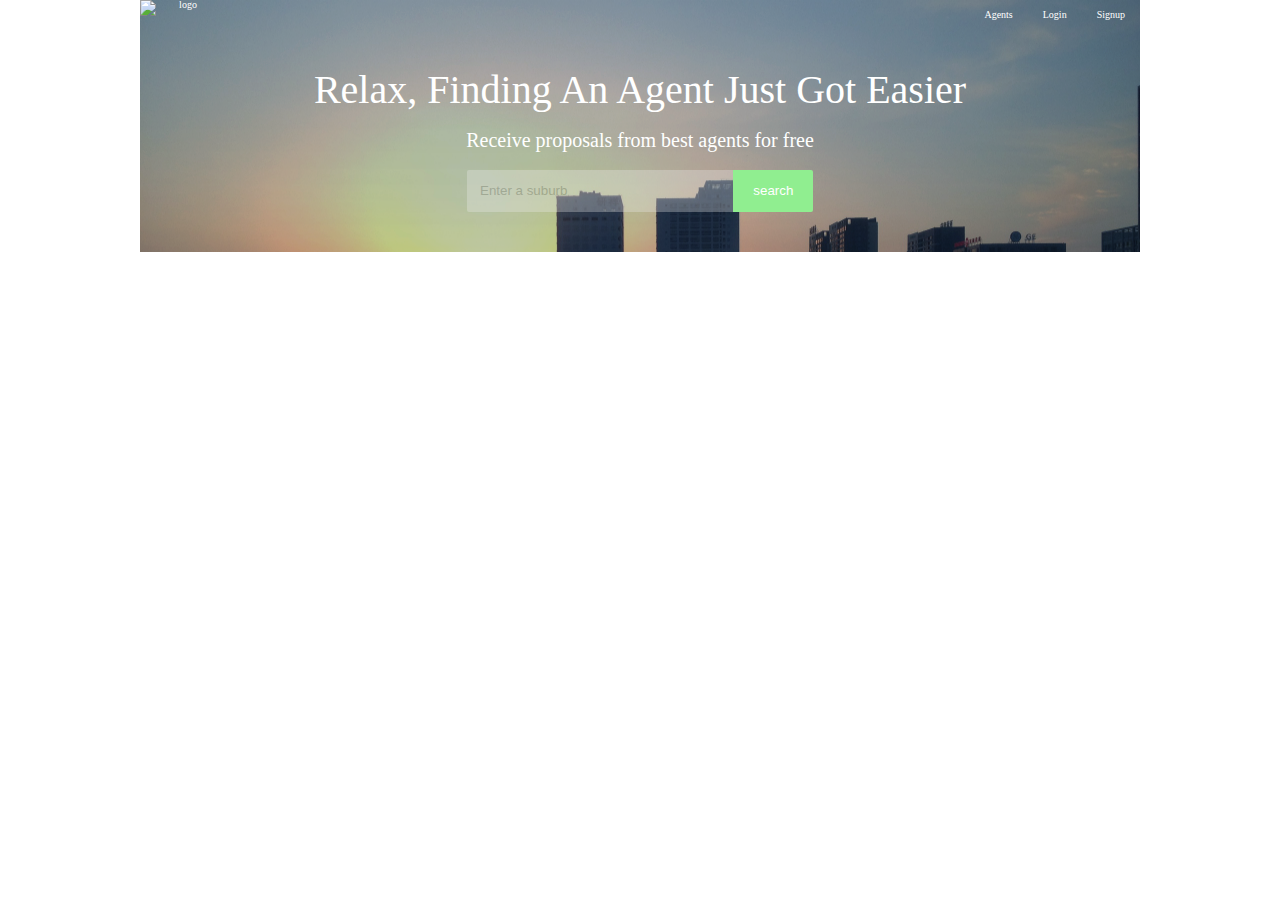
==== index.html @ d56303a0 "build the enviroment of development and complete the section hero" ====
<!DOCTYPE html>
<html lang="en">
<head>
	<meta charset="UTF-8">
	<title>Find An Agent</title>
	<link href="/stylesheets/screen.css" media="screen, projection" rel="stylesheet" type="text/css" />
	<link href="/stylesheets/print.css" media="print" rel="stylesheet" type="text/css" />
	<!--[if IE]>
	    <link href="/stylesheets/ie.css" media="screen, projection" rel="stylesheet" type="text/css" />
	<![endif]-->
	<link type="text/css" rel="stylesheet" href="stylesheets/style.css">
</head>
<body>
    <section class="hero">
        <header>
            <img src="images/logo.png" alt="logo">
            <ul>
                <li>Agents</li>
                <li>Login</li>
                <li>Signup</li>
            </ul>
        </header>
        <h1>Relax, Finding An Agent Just Got Easier</h1>
        <h2>Receive proposals from best agents for free</h2>
        <form action="">
            <input type="text" placeholder="Enter a suburb"><input type="button" value="search">
        </form>
    </section>
</body>
</html>
---- stylesheets/screen.css ----
/* Welcome to Compass.
 * In this file you should write your main styles. (or centralize your imports)
 * Import this file using the following HTML or equivalent:
 * <link href="/stylesheets/screen.css" media="screen, projection" rel="stylesheet" type="text/css" /> */
/* line 5, ../../../.rbenv/versions/2.1.5/lib/ruby/gems/2.1.0/gems/compass-core-1.0.3/stylesheets/compass/reset/_utilities.scss */
html, body, div, span, applet, object, iframe,
h1, h2, h3, h4, h5, h6, p, blockquote, pre,
a, abbr, acronym, address, big, cite, code,
del, dfn, em, img, ins, kbd, q, s, samp,
small, strike, strong, sub, sup, tt, var,
b, u, i, center,
dl, dt, dd, ol, ul, li,
fieldset, form, label, legend,
table, caption, tbody, tfoot, thead, tr, th, td,
article, aside, canvas, details, embed,
figure, figcaption, footer, header, hgroup,
menu, nav, output, ruby, section, summary,
time, mark, audio, video {
  margin: 0;
  padding: 0;
  border: 0;
  font: inherit;
  font-size: 100%;
  vertical-align: baseline;
}

/* line 22, ../../../.rbenv/versions/2.1.5/lib/ruby/gems/2.1.0/gems/compass-core-1.0.3/stylesheets/compass/reset/_utilities.scss */
html {
  line-height: 1;
}

/* line 24, ../../../.rbenv/versions/2.1.5/lib/ruby/gems/2.1.0/gems/compass-core-1.0.3/stylesheets/compass/reset/_utilities.scss */
ol, ul {
  list-style: none;
}

/* line 26, ../../../.rbenv/versions/2.1.5/lib/ruby/gems/2.1.0/gems/compass-core-1.0.3/stylesheets/compass/reset/_utilities.scss */
table {
  border-collapse: collapse;
  border-spacing: 0;
}

/* line 28, ../../../.rbenv/versions/2.1.5/lib/ruby/gems/2.1.0/gems/compass-core-1.0.3/stylesheets/compass/reset/_utilities.scss */
caption, th, td {
  text-align: left;
  font-weight: normal;
  vertical-align: middle;
}

/* line 30, ../../../.rbenv/versions/2.1.5/lib/ruby/gems/2.1.0/gems/compass-core-1.0.3/stylesheets/compass/reset/_utilities.scss */
q, blockquote {
  quotes: none;
}
/* line 103, ../../../.rbenv/versions/2.1.5/lib/ruby/gems/2.1.0/gems/compass-core-1.0.3/stylesheets/compass/reset/_utilities.scss */
q:before, q:after, blockquote:before, blockquote:after {
  content: "";
  content: none;
}

/* line 32, ../../../.rbenv/versions/2.1.5/lib/ruby/gems/2.1.0/gems/compass-core-1.0.3/stylesheets/compass/reset/_utilities.scss */
a img {
  border: none;
}

/* line 116, ../../../.rbenv/versions/2.1.5/lib/ruby/gems/2.1.0/gems/compass-core-1.0.3/stylesheets/compass/reset/_utilities.scss */
article, aside, details, figcaption, figure, footer, header, hgroup, main, menu, nav, section, summary {
  display: block;
}
---- stylesheets/print.css ----
/* Welcome to Compass. Use this file to define print styles.
 * Import this file using the following HTML or equivalent:
 * <link href="/stylesheets/print.css" media="print" rel="stylesheet" type="text/css" /> */
---- stylesheets/ie.css ----
/* Welcome to Compass. Use this file to write IE specific override styles.
 * Import this file using the following HTML or equivalent:
 * <!--[if IE]>
 *   <link href="/stylesheets/ie.css" media="screen, projection" rel="stylesheet" type="text/css" />
 * <![endif]--> */
---- stylesheets/style.css ----
/* line 5, ../../../.rbenv/versions/2.1.5/lib/ruby/gems/2.1.0/gems/compass-core-1.0.3/stylesheets/compass/reset/_utilities.scss */
html, body, div, span, applet, object, iframe,
h1, h2, h3, h4, h5, h6, p, blockquote, pre,
a, abbr, acronym, address, big, cite, code,
del, dfn, em, img, ins, kbd, q, s, samp,
small, strike, strong, sub, sup, tt, var,
b, u, i, center,
dl, dt, dd, ol, ul, li,
fieldset, form, label, legend,
table, caption, tbody, tfoot, thead, tr, th, td,
article, aside, canvas, details, embed,
figure, figcaption, footer, header, hgroup,
menu, nav, output, ruby, section, summary,
time, mark, audio, video {
  margin: 0;
  padding: 0;
  border: 0;
  font: inherit;
  font-size: 100%;
  vertical-align: baseline;
}

/* line 22, ../../../.rbenv/versions/2.1.5/lib/ruby/gems/2.1.0/gems/compass-core-1.0.3/stylesheets/compass/reset/_utilities.scss */
html {
  line-height: 1;
}

/* line 24, ../../../.rbenv/versions/2.1.5/lib/ruby/gems/2.1.0/gems/compass-core-1.0.3/stylesheets/compass/reset/_utilities.scss */
ol, ul {
  list-style: none;
}

/* line 26, ../../../.rbenv/versions/2.1.5/lib/ruby/gems/2.1.0/gems/compass-core-1.0.3/stylesheets/compass/reset/_utilities.scss */
table {
  border-collapse: collapse;
  border-spacing: 0;
}

/* line 28, ../../../.rbenv/versions/2.1.5/lib/ruby/gems/2.1.0/gems/compass-core-1.0.3/stylesheets/compass/reset/_utilities.scss */
caption, th, td {
  text-align: left;
  font-weight: normal;
  vertical-align: middle;
}

/* line 30, ../../../.rbenv/versions/2.1.5/lib/ruby/gems/2.1.0/gems/compass-core-1.0.3/stylesheets/compass/reset/_utilities.scss */
q, blockquote {
  quotes: none;
}
/* line 103, ../../../.rbenv/versions/2.1.5/lib/ruby/gems/2.1.0/gems/compass-core-1.0.3/stylesheets/compass/reset/_utilities.scss */
q:before, q:after, blockquote:before, blockquote:after {
  content: "";
  content: none;
}

/* line 32, ../../../.rbenv/versions/2.1.5/lib/ruby/gems/2.1.0/gems/compass-core-1.0.3/stylesheets/compass/reset/_utilities.scss */
a img {
  border: none;
}

/* line 116, ../../../.rbenv/versions/2.1.5/lib/ruby/gems/2.1.0/gems/compass-core-1.0.3/stylesheets/compass/reset/_utilities.scss */
article, aside, details, figcaption, figure, footer, header, hgroup, main, menu, nav, section, summary {
  display: block;
}

/* line 11, ../sass/style.scss */
body {
  font-size: 62.5%;
  text-align: center;
}

/* line 16, ../sass/style.scss */
header {
  overflow: hidden;
  *zoom: 1;
}
/* line 17, ../sass/style.scss */
header img {
  width: 8em;
  height: 2em;
  float: left;
}
/* line 22, ../sass/style.scss */
header ul {
  float: right;
}
/* line 25, ../sass/style.scss */
header ul li {
  float: left;
  margin: 0 .5em;
  padding: 1em;
}

/* line 34, ../sass/style.scss */
.hero {
  max-width: 100em;
  margin: 0 auto;
  background: url("../images/find-an-agent-hero.png");
  background-size: cover;
  color: white;
}
/* line 38, ../sass/style.scss */
.hero header {
  overflow: hidden;
  *zoom: 1;
}
/* line 39, ../sass/style.scss */
.hero header img {
  width: 8em;
  height: 2em;
  float: left;
}
/* line 44, ../sass/style.scss */
.hero header ul {
  float: right;
}
/* line 47, ../sass/style.scss */
.hero header ul li {
  float: left;
  margin: 0 .5em;
  padding: 1em;
}
/* line 56, ../sass/style.scss */
.hero h1 {
  font-size: 4em;
  padding: 1em 0 .5em 0;
}
/* line 61, ../sass/style.scss */
.hero h2 {
  font-size: 2em;
}

/* line 70, ../sass/style.scss */
form {
  padding: 2em 0 4em 0;
}
/* line 73, ../sass/style.scss */
form input[type="text"] {
  padding: 1em;
  border: 0;
  width: 18em;
  border-radius: 2px 0 0 2px;
  background: #efefef;
  opacity: .3;
}
/* line 82, ../sass/style.scss */
form input[type="button"] {
  color: white;
  padding: 1em;
  border: 0;
  width: 6em;
  border-radius: 0 2px 2px 0;
  background-color: lightgreen;
}
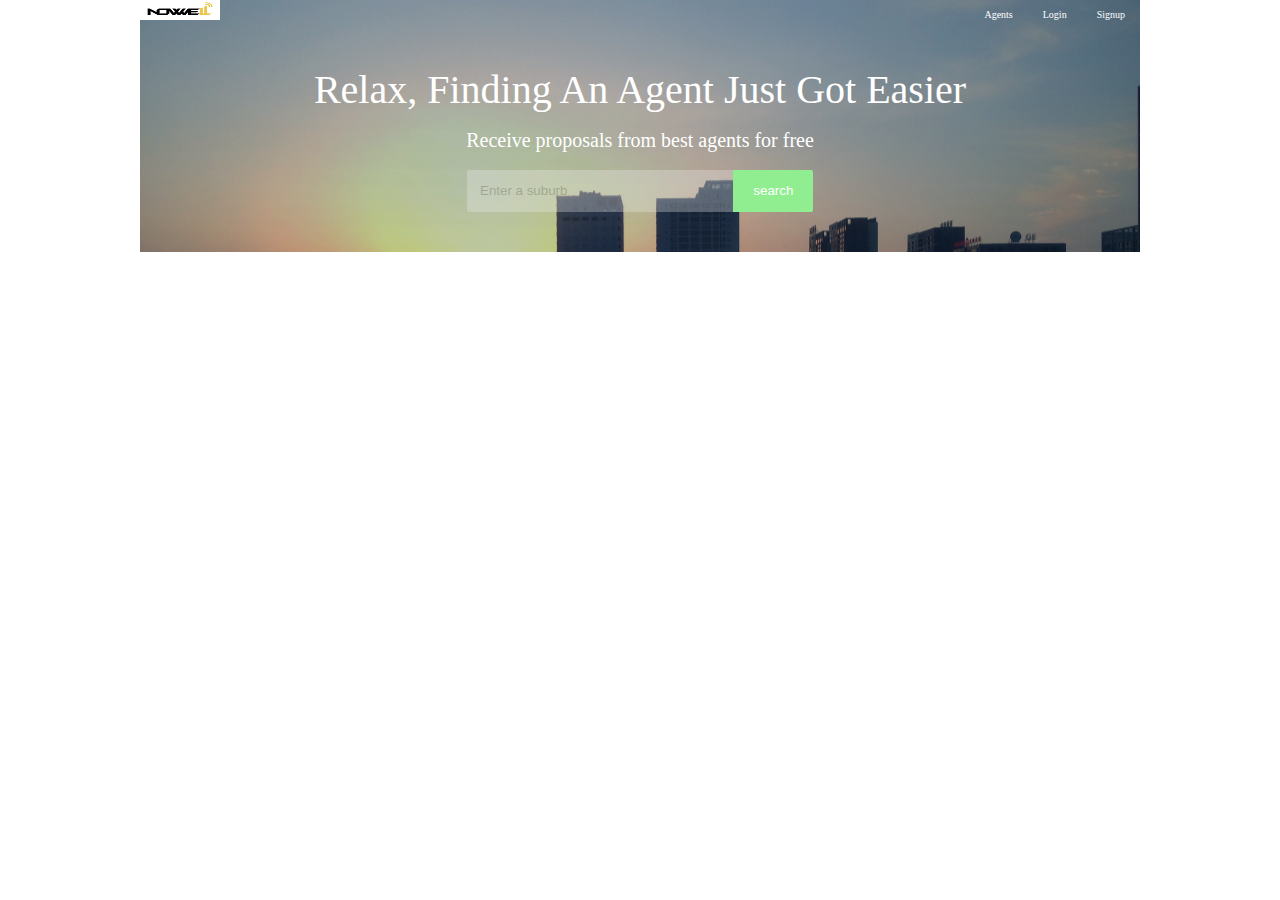
==== commit e366c49d: "add img of logo on the left-top" ====
--- a/index.html
+++ b/index.html
@@ -13,7 +13,7 @@
 <body>
     <section class="hero">
         <header>
-            <img src="images/logo.png" alt="logo">
+            <img src="images/nowwell_logo.gif" alt="logo">
             <ul>
                 <li>Agents</li>
                 <li>Login</li>
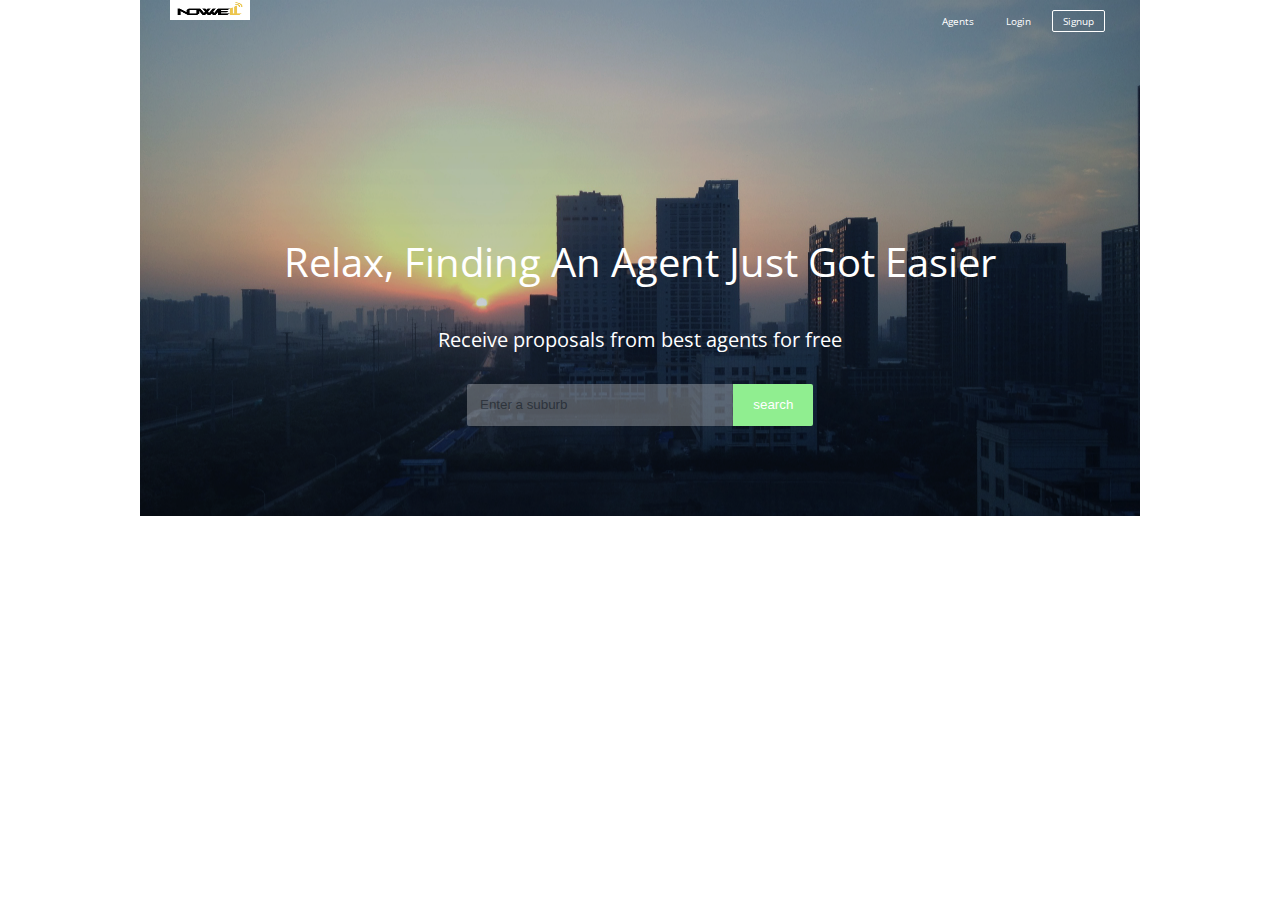
==== commit 7111d953: "refine the section of hero" ====
--- a/index.html
+++ b/index.html
@@ -9,6 +9,7 @@
 	    <link href="/stylesheets/ie.css" media="screen, projection" rel="stylesheet" type="text/css" />
 	<![endif]-->
 	<link type="text/css" rel="stylesheet" href="stylesheets/style.css">
+	<link href='http://fonts.googleapis.com/css?family=Open+Sans:300italic,400italic,600italic,300,600,400' rel='stylesheet' type='text/css'>
 </head>
 <body>
     <section class="hero">
--- a/stylesheets/style.css
+++ b/stylesheets/style.css
@@ -67,31 +67,10 @@
 body {
   font-size: 62.5%;
   text-align: center;
+  font-family: 'Open Sans', sans-serif;
 }
 
-/* line 16, ../sass/style.scss */
-header {
-  overflow: hidden;
-  *zoom: 1;
-}
 /* line 17, ../sass/style.scss */
-header img {
-  width: 8em;
-  height: 2em;
-  float: left;
-}
-/* line 22, ../sass/style.scss */
-header ul {
-  float: right;
-}
-/* line 25, ../sass/style.scss */
-header ul li {
-  float: left;
-  margin: 0 .5em;
-  padding: 1em;
-}
-
-/* line 34, ../sass/style.scss */
 .hero {
   max-width: 100em;
   margin: 0 auto;
@@ -99,43 +78,51 @@
   background-size: cover;
   color: white;
 }
-/* line 38, ../sass/style.scss */
+/* line 21, ../sass/style.scss */
 .hero header {
   overflow: hidden;
   *zoom: 1;
 }
-/* line 39, ../sass/style.scss */
+/* line 22, ../sass/style.scss */
 .hero header img {
   width: 8em;
   height: 2em;
   float: left;
+  margin-left: 3em;
 }
-/* line 44, ../sass/style.scss */
+/* line 28, ../sass/style.scss */
 .hero header ul {
   float: right;
+  margin-right: 3em;
+}
+/* line 32, ../sass/style.scss */
+.hero header ul li {
+  float: left;
+  margin: 1em .5em;
+  padding: .5em 1em;
+  border: 1px solid transparent;
+  border-radius: 2px;
+}
+/* line 39, ../sass/style.scss */
+.hero header ul li:last-child {
+  border: 1px solid white;
 }
 /* line 47, ../sass/style.scss */
-.hero header ul li {
-  float: left;
-  margin: 0 .5em;
-  padding: 1em;
-}
-/* line 56, ../sass/style.scss */
 .hero h1 {
   font-size: 4em;
-  padding: 1em 0 .5em 0;
+  padding: 5em 0 1.2em 0;
+}
+/* line 52, ../sass/style.scss */
+.hero h2 {
+  font-size: 2em;
+  padding-bottom: .7em;
 }
 /* line 61, ../sass/style.scss */
-.hero h2 {
-  font-size: 2em;
+.hero form {
+  padding: 2em 0 9em 0;
 }
-
-/* line 70, ../sass/style.scss */
-form {
-  padding: 2em 0 4em 0;
-}
-/* line 73, ../sass/style.scss */
-form input[type="text"] {
+/* line 64, ../sass/style.scss */
+.hero form input[type="text"] {
   padding: 1em;
   border: 0;
   width: 18em;
@@ -143,8 +130,8 @@
   background: #efefef;
   opacity: .3;
 }
-/* line 82, ../sass/style.scss */
-form input[type="button"] {
+/* line 73, ../sass/style.scss */
+.hero form input[type="button"] {
   color: white;
   padding: 1em;
   border: 0;
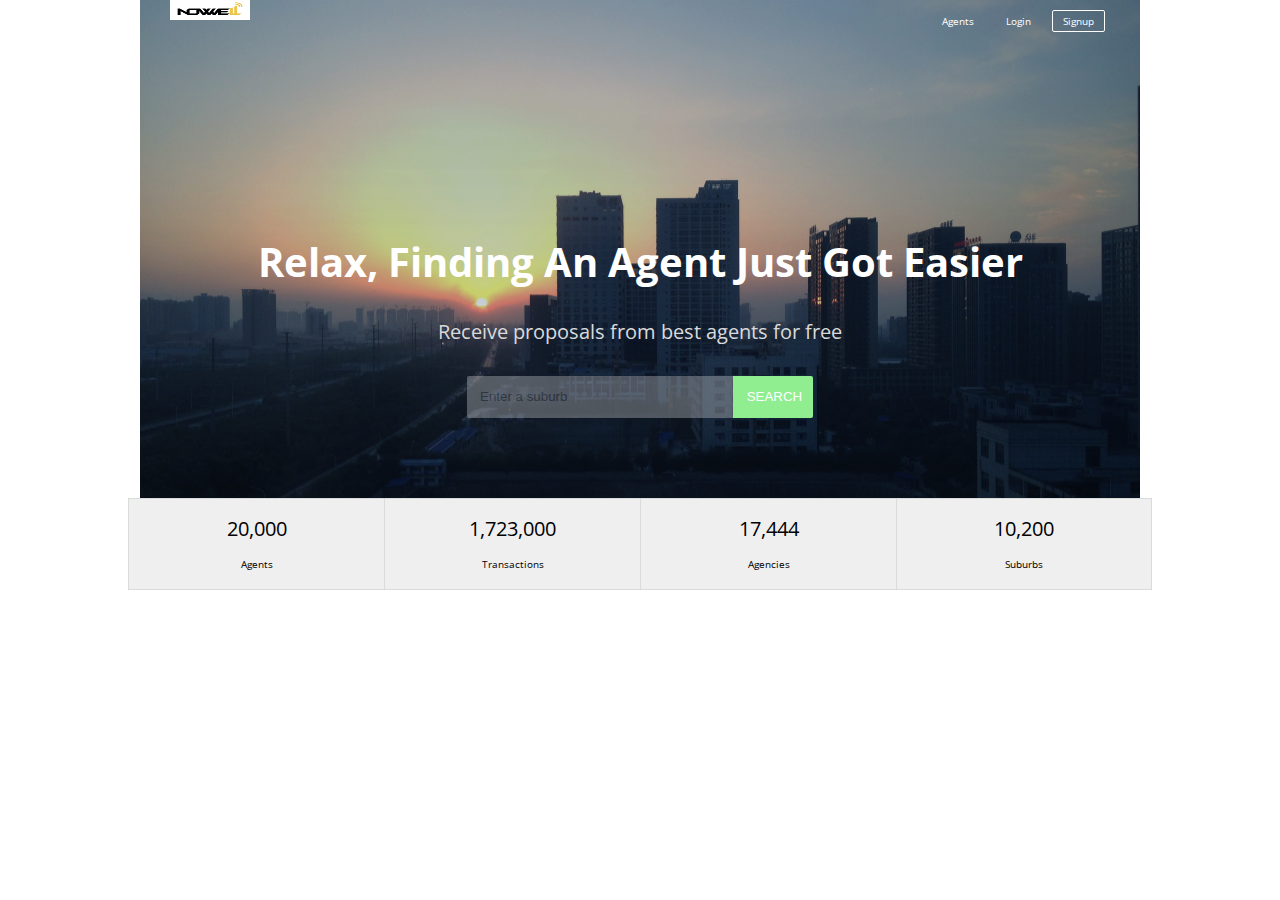
==== commit 2f010e80: "completed section of numbers" ====
--- a/index.html
+++ b/index.html
@@ -27,5 +27,25 @@
             <input type="text" placeholder="Enter a suburb"><input type="button" value="search">
         </form>
     </section>
+    <section class="numbers">
+        <ul>
+            <li class="number">
+                <h2>20,000</h2>
+                <h3>Agents</h3>
+            </li>
+            <li class="number">
+                <h2>1,723,000</h2>
+                <h3>Transactions</h3>
+            </li>
+            <li class="number">
+                <h2>17,444</h2>
+                <h3>Agencies</h3>
+            </li>
+            <li class="number">
+                <h2>10,200</h2>
+                <h3>Suburbs</h3>
+            </li>
+        </ul>
+    </section>
 </body>
 </html>--- a/stylesheets/style.css
+++ b/stylesheets/style.css
@@ -110,18 +110,20 @@
 /* line 47, ../sass/style.scss */
 .hero h1 {
   font-size: 4em;
-  padding: 5em 0 1.2em 0;
+  padding: 5em 0 1em 0;
+  font-weight: bold;
 }
-/* line 52, ../sass/style.scss */
+/* line 53, ../sass/style.scss */
 .hero h2 {
   font-size: 2em;
   padding-bottom: .7em;
+  color: #d9dada;
 }
-/* line 61, ../sass/style.scss */
+/* line 63, ../sass/style.scss */
 .hero form {
   padding: 2em 0 9em 0;
 }
-/* line 64, ../sass/style.scss */
+/* line 66, ../sass/style.scss */
 .hero form input[type="text"] {
   padding: 1em;
   border: 0;
@@ -130,7 +132,7 @@
   background: #efefef;
   opacity: .3;
 }
-/* line 73, ../sass/style.scss */
+/* line 75, ../sass/style.scss */
 .hero form input[type="button"] {
   color: white;
   padding: 1em;
@@ -138,4 +140,41 @@
   width: 6em;
   border-radius: 0 2px 2px 0;
   background-color: lightgreen;
+  text-transform: uppercase;
 }
+
+/* line 87, ../sass/style.scss */
+.numbers {
+  width: 80%;
+  margin: 0 auto;
+}
+/* line 91, ../sass/style.scss */
+.numbers ul {
+  position: relative;
+  top: -1em;
+  background: #efefef;
+  overflow: hidden;
+  *zoom: 1;
+}
+/* line 96, ../sass/style.scss */
+.numbers ul li {
+  float: left;
+  width: 25%;
+  box-sizing: border-box;
+  border-top: 1px solid #D9DADA;
+  border-bottom: 1px solid #D9DADA;
+  border-left: 1px solid #D9DADA;
+}
+/* line 104, ../sass/style.scss */
+.numbers ul li:last-child {
+  border-right: 1px solid #D9DADA;
+}
+/* line 108, ../sass/style.scss */
+.numbers ul li h2 {
+  font-size: 2em;
+  padding: 1em 0;
+}
+/* line 113, ../sass/style.scss */
+.numbers ul li h3 {
+  padding: 0 0 2em 0;
+}
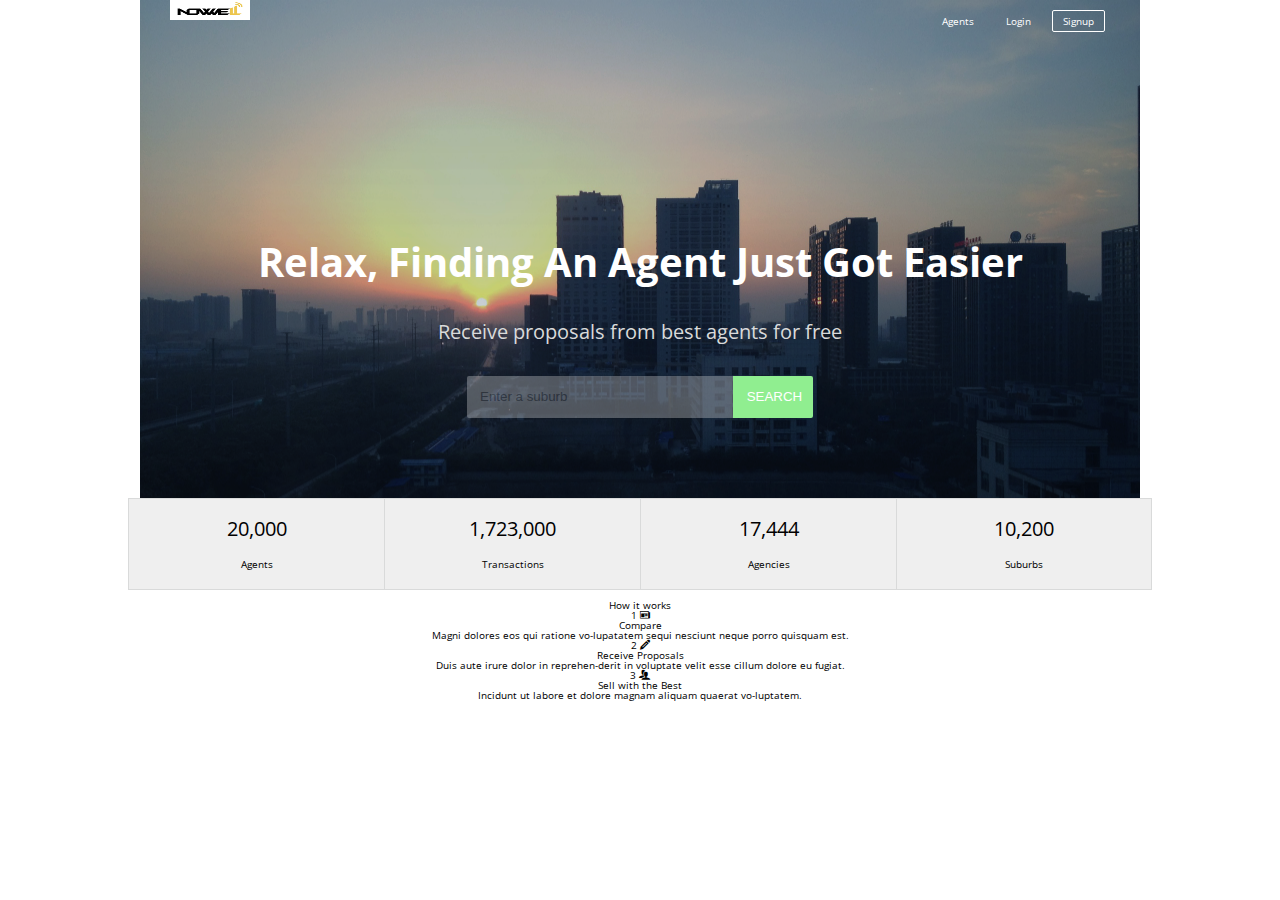
==== commit 666a3715: "import font-icon" ====
--- a/index.html
+++ b/index.html
@@ -47,5 +47,35 @@
             </li>
         </ul>
     </section>
+    <section class="how-it-works">
+        <h2>How it works</h2>
+
+        <ul>
+            <li>
+                <div class="detail">
+                    <span class="number">1</span>
+                    <i class="icon-list"></i>
+                    <h3>Compare</h3>
+                    <p>Magni dolores eos qui ratione vo-lupatatem sequi nesciunt neque porro quisquam est.</p>
+                </div>
+            </li>
+            <li>
+                <div class="detail">
+                    <span class="number">2</span>
+                    <i class="icon-pencil"></i>
+                    <h3>Receive Proposals</h3>
+                    <p>Duis aute irure dolor in reprehen-derit in voluptate velit esse cillum dolore eu fugiat.</p>
+                </div>
+            </li>
+            <li>
+                <div class="detail">
+                    <span class="number">3</span>
+                    <i class="icon-users"></i>
+                    <h3>Sell with the Best</h3>
+                    <p>Incidunt ut labore et dolore magnam aliquam quaerat vo-luptatem.</p>
+                </div>
+            </li>
+        </ul>
+    </section>
 </body>
 </html>--- a/stylesheets/style.css
+++ b/stylesheets/style.css
@@ -63,14 +63,57 @@
   display: block;
 }
 
-/* line 11, ../sass/style.scss */
+@font-face {
+  font-family: 'icomoon';
+  src: url("fonts/icomoon.eot?-yqdhku");
+  src: url("fonts/icomoon.eot?#iefix-yqdhku") format("embedded-opentype"), url("fonts/icomoon.woff?-yqdhku") format("woff"), url("fonts/icomoon.ttf?-yqdhku") format("truetype"), url("fonts/icomoon.svg?-yqdhku#icomoon") format("svg");
+  font-weight: normal;
+  font-style: normal;
+}
+/* line 12, ../sass/icomoon.scss */
+[class^="icon-"], [class*=" icon-"] {
+  font-family: 'icomoon';
+  speak: none;
+  font-style: normal;
+  font-weight: normal;
+  font-variant: normal;
+  text-transform: none;
+  line-height: 1;
+  /* Better Font Rendering =========== */
+  -webkit-font-smoothing: antialiased;
+  -moz-osx-font-smoothing: grayscale;
+}
+
+/* line 26, ../sass/icomoon.scss */
+.icon-list:before {
+  content: "\e904";
+}
+
+/* line 30, ../sass/icomoon.scss */
+.icon-pencil:before {
+  content: "\e905";
+}
+
+/* line 34, ../sass/icomoon.scss */
+.icon-users:before {
+  content: "\e972";
+}
+
+@font-face {
+  font-family: 'icomoon';
+  src: url("../icomoon/fonts/icomoon.eot?200299");
+  src: url("../icomoon/fonts/icomoon.eot?#iefix200299") format("embedded-opentype"), url("../icomoon/fonts/icomoon.woff?200299") format("woff"), url("../icomoon/fonts/icomoon.ttf?200299") format("truetype"), url("../icomoon/fonts/icomoon.svg?200299#icomoon") format("svg");
+  font-weight: normal;
+  font-style: normal;
+}
+/* line 25, ../sass/style.scss */
 body {
   font-size: 62.5%;
   text-align: center;
   font-family: 'Open Sans', sans-serif;
 }
 
-/* line 17, ../sass/style.scss */
+/* line 31, ../sass/style.scss */
 .hero {
   max-width: 100em;
   margin: 0 auto;
@@ -78,24 +121,24 @@
   background-size: cover;
   color: white;
 }
-/* line 21, ../sass/style.scss */
+/* line 35, ../sass/style.scss */
 .hero header {
   overflow: hidden;
   *zoom: 1;
 }
-/* line 22, ../sass/style.scss */
+/* line 36, ../sass/style.scss */
 .hero header img {
   width: 8em;
   height: 2em;
   float: left;
   margin-left: 3em;
 }
-/* line 28, ../sass/style.scss */
+/* line 42, ../sass/style.scss */
 .hero header ul {
   float: right;
   margin-right: 3em;
 }
-/* line 32, ../sass/style.scss */
+/* line 46, ../sass/style.scss */
 .hero header ul li {
   float: left;
   margin: 1em .5em;
@@ -103,27 +146,27 @@
   border: 1px solid transparent;
   border-radius: 2px;
 }
-/* line 39, ../sass/style.scss */
+/* line 53, ../sass/style.scss */
 .hero header ul li:last-child {
   border: 1px solid white;
 }
-/* line 47, ../sass/style.scss */
+/* line 61, ../sass/style.scss */
 .hero h1 {
   font-size: 4em;
   padding: 5em 0 1em 0;
   font-weight: bold;
 }
-/* line 53, ../sass/style.scss */
+/* line 67, ../sass/style.scss */
 .hero h2 {
   font-size: 2em;
   padding-bottom: .7em;
   color: #d9dada;
 }
-/* line 63, ../sass/style.scss */
+/* line 77, ../sass/style.scss */
 .hero form {
   padding: 2em 0 9em 0;
 }
-/* line 66, ../sass/style.scss */
+/* line 80, ../sass/style.scss */
 .hero form input[type="text"] {
   padding: 1em;
   border: 0;
@@ -132,7 +175,7 @@
   background: #efefef;
   opacity: .3;
 }
-/* line 75, ../sass/style.scss */
+/* line 89, ../sass/style.scss */
 .hero form input[type="button"] {
   color: white;
   padding: 1em;
@@ -143,12 +186,12 @@
   text-transform: uppercase;
 }
 
-/* line 87, ../sass/style.scss */
+/* line 101, ../sass/style.scss */
 .numbers {
   width: 80%;
   margin: 0 auto;
 }
-/* line 91, ../sass/style.scss */
+/* line 105, ../sass/style.scss */
 .numbers ul {
   position: relative;
   top: -1em;
@@ -156,7 +199,7 @@
   overflow: hidden;
   *zoom: 1;
 }
-/* line 96, ../sass/style.scss */
+/* line 110, ../sass/style.scss */
 .numbers ul li {
   float: left;
   width: 25%;
@@ -165,16 +208,16 @@
   border-bottom: 1px solid #D9DADA;
   border-left: 1px solid #D9DADA;
 }
-/* line 104, ../sass/style.scss */
+/* line 118, ../sass/style.scss */
 .numbers ul li:last-child {
   border-right: 1px solid #D9DADA;
 }
-/* line 108, ../sass/style.scss */
+/* line 122, ../sass/style.scss */
 .numbers ul li h2 {
   font-size: 2em;
   padding: 1em 0;
 }
-/* line 113, ../sass/style.scss */
+/* line 127, ../sass/style.scss */
 .numbers ul li h3 {
   padding: 0 0 2em 0;
 }
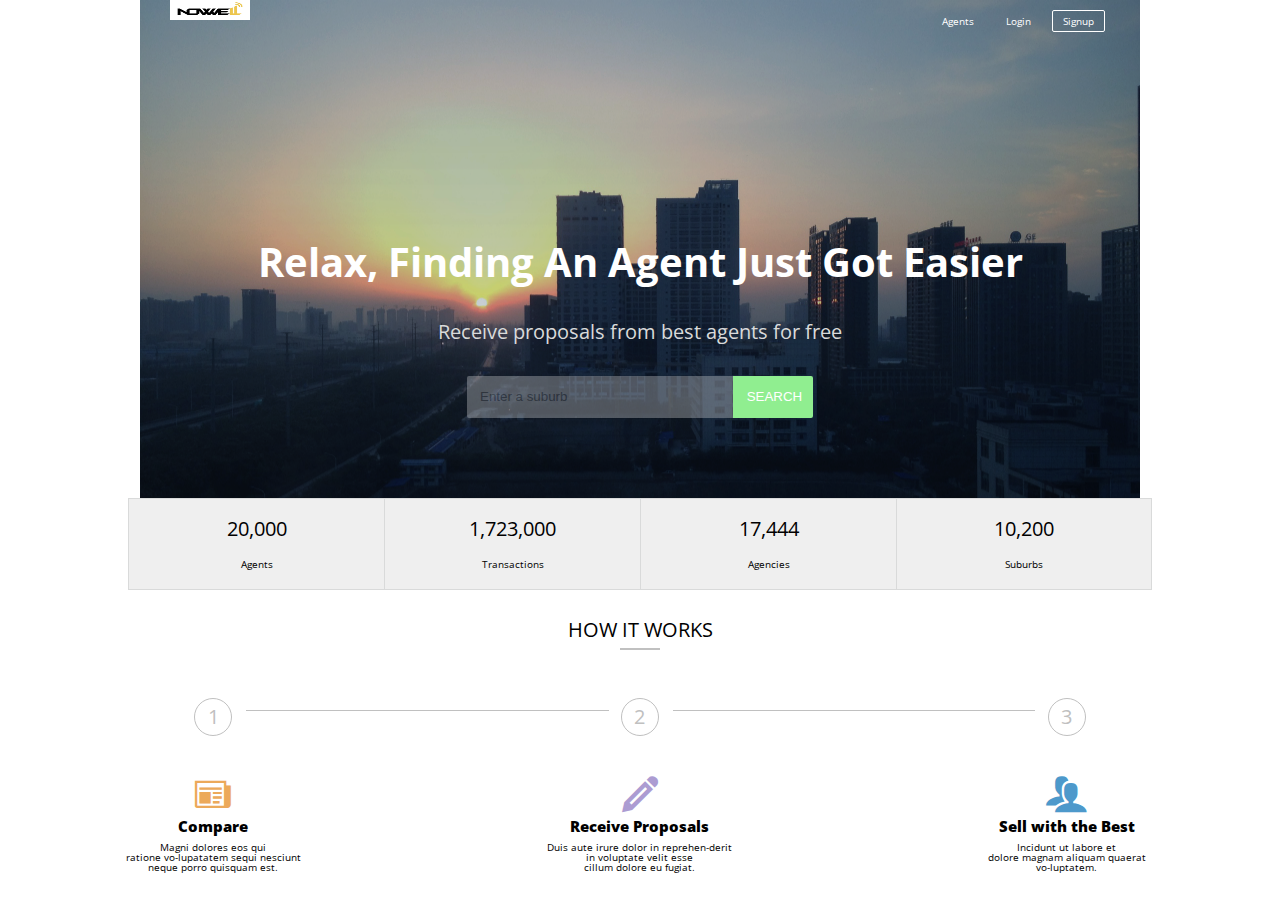
==== commit 8bed9826: "completed how it works" ====
--- a/index.html
+++ b/index.html
@@ -56,7 +56,9 @@
                     <span class="number">1</span>
                     <i class="icon-list"></i>
                     <h3>Compare</h3>
-                    <p>Magni dolores eos qui ratione vo-lupatatem sequi nesciunt neque porro quisquam est.</p>
+                    <p>Magni dolores eos qui 
+                    ratione vo-lupatatem sequi nesciunt 
+                    neque porro quisquam est.</p>
                 </div>
             </li>
             <li>
@@ -64,7 +66,9 @@
                     <span class="number">2</span>
                     <i class="icon-pencil"></i>
                     <h3>Receive Proposals</h3>
-                    <p>Duis aute irure dolor in reprehen-derit in voluptate velit esse cillum dolore eu fugiat.</p>
+                    <p>Duis aute irure dolor in reprehen-derit 
+                    in voluptate velit esse 
+                    cillum dolore eu fugiat.</p>
                 </div>
             </li>
             <li>
@@ -72,7 +76,9 @@
                     <span class="number">3</span>
                     <i class="icon-users"></i>
                     <h3>Sell with the Best</h3>
-                    <p>Incidunt ut labore et dolore magnam aliquam quaerat vo-luptatem.</p>
+                    <p>Incidunt ut labore et 
+                    dolore magnam aliquam quaerat 
+                    vo-luptatem.</p>
                 </div>
             </li>
         </ul>
--- a/stylesheets/style.css
+++ b/stylesheets/style.css
@@ -106,14 +106,14 @@
   font-weight: normal;
   font-style: normal;
 }
-/* line 25, ../sass/style.scss */
+/* line 26, ../sass/style.scss */
 body {
   font-size: 62.5%;
   text-align: center;
   font-family: 'Open Sans', sans-serif;
 }
 
-/* line 31, ../sass/style.scss */
+/* line 32, ../sass/style.scss */
 .hero {
   max-width: 100em;
   margin: 0 auto;
@@ -121,24 +121,24 @@
   background-size: cover;
   color: white;
 }
-/* line 35, ../sass/style.scss */
+/* line 36, ../sass/style.scss */
 .hero header {
   overflow: hidden;
   *zoom: 1;
 }
-/* line 36, ../sass/style.scss */
+/* line 37, ../sass/style.scss */
 .hero header img {
   width: 8em;
   height: 2em;
   float: left;
   margin-left: 3em;
 }
-/* line 42, ../sass/style.scss */
+/* line 43, ../sass/style.scss */
 .hero header ul {
   float: right;
   margin-right: 3em;
 }
-/* line 46, ../sass/style.scss */
+/* line 47, ../sass/style.scss */
 .hero header ul li {
   float: left;
   margin: 1em .5em;
@@ -146,27 +146,27 @@
   border: 1px solid transparent;
   border-radius: 2px;
 }
-/* line 53, ../sass/style.scss */
+/* line 54, ../sass/style.scss */
 .hero header ul li:last-child {
   border: 1px solid white;
 }
-/* line 61, ../sass/style.scss */
+/* line 62, ../sass/style.scss */
 .hero h1 {
   font-size: 4em;
   padding: 5em 0 1em 0;
   font-weight: bold;
 }
-/* line 67, ../sass/style.scss */
+/* line 68, ../sass/style.scss */
 .hero h2 {
   font-size: 2em;
   padding-bottom: .7em;
   color: #d9dada;
 }
-/* line 77, ../sass/style.scss */
+/* line 78, ../sass/style.scss */
 .hero form {
   padding: 2em 0 9em 0;
 }
-/* line 80, ../sass/style.scss */
+/* line 81, ../sass/style.scss */
 .hero form input[type="text"] {
   padding: 1em;
   border: 0;
@@ -175,7 +175,7 @@
   background: #efefef;
   opacity: .3;
 }
-/* line 89, ../sass/style.scss */
+/* line 90, ../sass/style.scss */
 .hero form input[type="button"] {
   color: white;
   padding: 1em;
@@ -186,12 +186,12 @@
   text-transform: uppercase;
 }
 
-/* line 101, ../sass/style.scss */
+/* line 102, ../sass/style.scss */
 .numbers {
   width: 80%;
   margin: 0 auto;
 }
-/* line 105, ../sass/style.scss */
+/* line 106, ../sass/style.scss */
 .numbers ul {
   position: relative;
   top: -1em;
@@ -199,7 +199,7 @@
   overflow: hidden;
   *zoom: 1;
 }
-/* line 110, ../sass/style.scss */
+/* line 111, ../sass/style.scss */
 .numbers ul li {
   float: left;
   width: 25%;
@@ -208,16 +208,101 @@
   border-bottom: 1px solid #D9DADA;
   border-left: 1px solid #D9DADA;
 }
-/* line 118, ../sass/style.scss */
+/* line 119, ../sass/style.scss */
 .numbers ul li:last-child {
   border-right: 1px solid #D9DADA;
 }
-/* line 122, ../sass/style.scss */
+/* line 123, ../sass/style.scss */
 .numbers ul li h2 {
   font-size: 2em;
   padding: 1em 0;
 }
-/* line 127, ../sass/style.scss */
+/* line 128, ../sass/style.scss */
 .numbers ul li h3 {
   padding: 0 0 2em 0;
 }
+
+/* line 140, ../sass/style.scss */
+.how-it-works h2 {
+  font-size: 2em;
+  text-transform: uppercase;
+  padding: 1em 0;
+}
+/* line 145, ../sass/style.scss */
+.how-it-works h2:after {
+  display: block;
+  content: "";
+  background-color: #C0C0C0;
+  width: 2em;
+  height: .1em;
+  margin: .4em auto;
+}
+/* line 155, ../sass/style.scss */
+.how-it-works li {
+  float: left;
+  width: 33.33%;
+  position: relative;
+}
+/* line 160, ../sass/style.scss */
+.how-it-works li:before {
+  display: block;
+  content: "";
+  background: #C0C0C0;
+  width: 85%;
+  height: 1px;
+  position: absolute;
+  top: 3.2em;
+  left: 53%;
+  margin: 0 2em;
+}
+/* line 172, ../sass/style.scss */
+.how-it-works li:last-child:before {
+  display: none;
+}
+/* line 176, ../sass/style.scss */
+.how-it-works li .number {
+  font-size: 2em;
+  color: #C0C0C0;
+  border: 1px solid #C0C0C0;
+  width: 1em;
+  height: 1em;
+  display: block;
+  margin: 1em auto 2em auto;
+  padding: .4em;
+  -moz-border-radius: 100%;
+  -webkit-border-radius: 100%;
+  border-radius: 100%;
+}
+/* line 189, ../sass/style.scss */
+.how-it-works li p {
+  white-space: pre-line;
+}
+/* line 194, ../sass/style.scss */
+.how-it-works li h3 {
+  padding: .5em 0;
+  font-weight: 800;
+  font-size: 1.5em;
+}
+/* line 200, ../sass/style.scss */
+.how-it-works li i {
+  font-size: 3.6em;
+}
+/* line 204, ../sass/style.scss */
+.how-it-works li .icon-list {
+  color: #ECA95A;
+}
+/* line 208, ../sass/style.scss */
+.how-it-works li .icon-pencil {
+  color: #AC9CD2;
+}
+/* line 212, ../sass/style.scss */
+.how-it-works li .icon-users {
+  color: #4D99CB;
+}
+
+@media (max-width: 1105px) {
+  /* line 221, ../sass/style.scss */
+  .how-it-works ul li:before {
+    width: 70%;
+  }
+}
